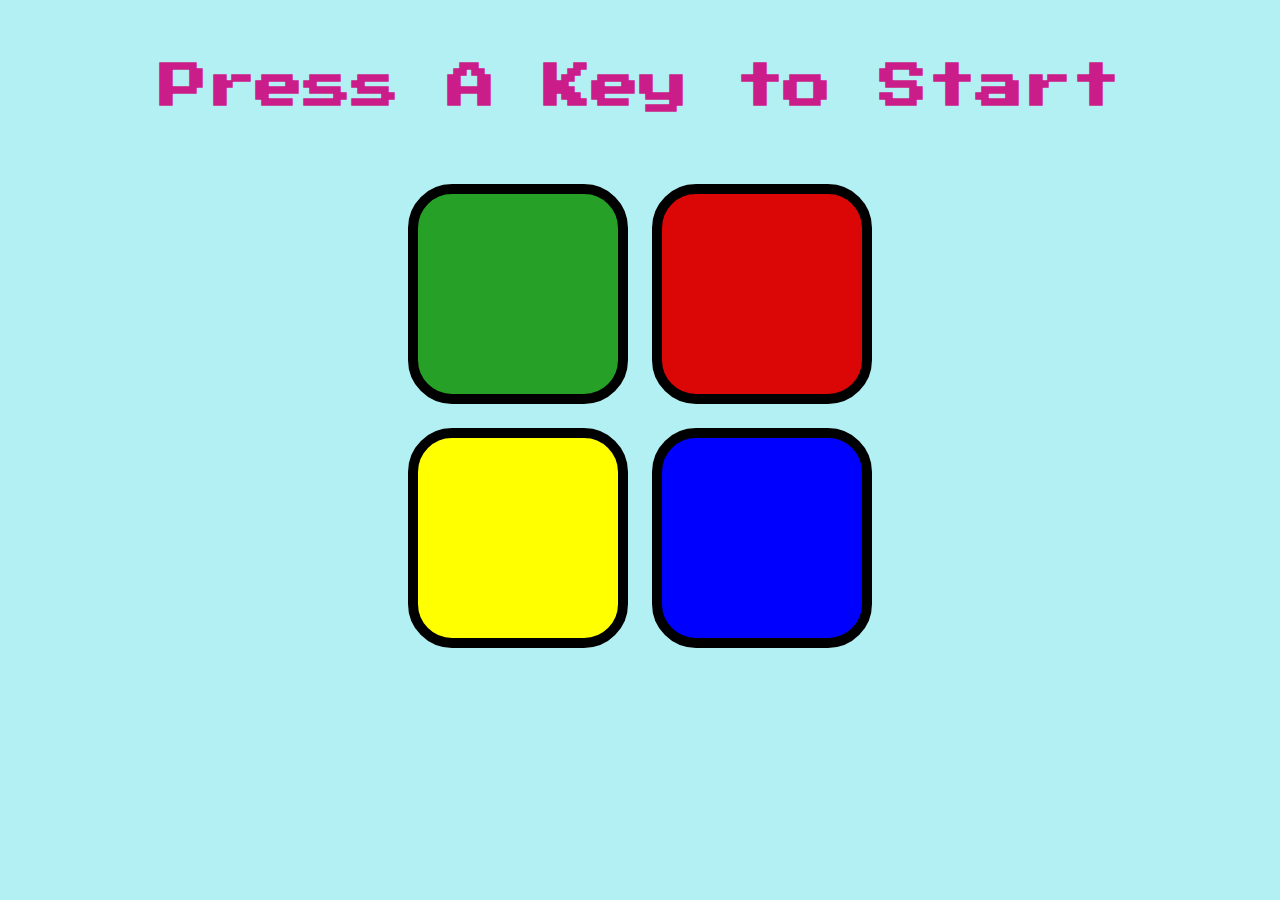
==== index.html @ e5167920 "first commit" ====
<!DOCTYPE html>
<html lang="en" dir="ltr">

<head>
  <meta charset="utf-8">
  <title>Simon</title>
  <link rel="stylesheet" href="styles.css">
  <link href="https://fonts.googleapis.com/css?family=Press+Start+2P" rel="stylesheet">
</head>

<body>
  <h1 id="level-title">Press A Key to Start</h1>
  <div class="container">
    <div class="row">

      <div type="button" id="green" class="btn green">

      </div>

      <div type="button" id="red" class="btn red">

      </div>
    </div>

    <div class="row">

      <div type="button" id="yellow" class="btn yellow">

      </div>
      <div type="button" id="blue" class="btn blue">

      </div>

    </div>

  </div>
  <script src="https://ajax.googleapis.com/ajax/libs/jquery/3.7.0/jquery.min.js"></script>
  <script src="game.js" charset="utf-8"></script>

</body>

</html>
---- styles.css ----
body {
  text-align: center;
  background-color: rgb(179, 240, 243);
}

#level-title {
  font-family: 'Press Start 2P', fantasy;
  font-size: 3rem;
  margin:  5%;
  color: #ca1d8a;
}

.container {
  display: block;
  width: 50%;
  margin: auto;

}

.btn {
  margin: 10px;
  display: inline-block;
  height: 200px;
  width: 200px;
  border: 10px solid black;
  border-radius: 20%;
}

.game-over {
  background-color: red;
  opacity: 0.8;
}

.red {
  background-color: rgb(219, 6, 6);
}

.green {
  background-color: rgb(39, 160, 39);
}

.blue {
  background-color: blue;
}

.yellow {
  background-color: yellow;
}

.pressed {
  box-shadow: 0 0 20px white;
  background-color: grey;
}
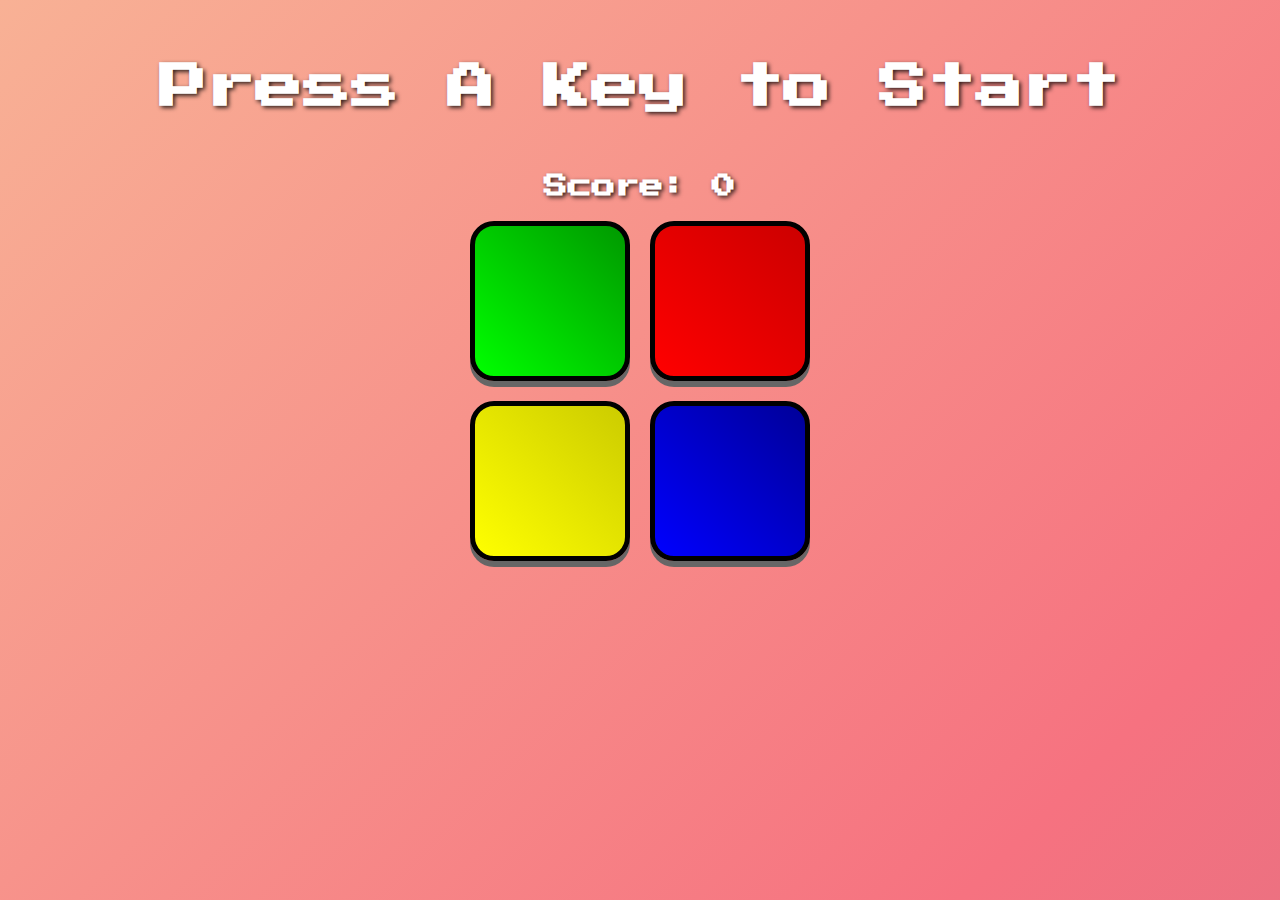
==== commit 2da835cb: "commit" ====
--- a/index.html
+++ b/index.html
@@ -10,33 +10,19 @@
 
 <body>
   <h1 id="level-title">Press A Key to Start</h1>
+  <h2 id="score">Score: 0</h2>
   <div class="container">
     <div class="row">
-
-      <div type="button" id="green" class="btn green">
-
-      </div>
-
-      <div type="button" id="red" class="btn red">
-
-      </div>
+      <div type="button" id="green" class="btn green"></div>
+      <div type="button" id="red" class="btn red"></div>
     </div>
-
     <div class="row">
-
-      <div type="button" id="yellow" class="btn yellow">
-
-      </div>
-      <div type="button" id="blue" class="btn blue">
-
-      </div>
-
+      <div type="button" id="yellow" class="btn yellow"></div>
+      <div type="button" id="blue" class="btn blue"></div>
     </div>
-
   </div>
   <script src="https://ajax.googleapis.com/ajax/libs/jquery/3.7.0/jquery.min.js"></script>
   <script src="game.js" charset="utf-8"></script>
-
 </body>
 
 </html>
--- a/styles.css
+++ b/styles.css
@@ -1,29 +1,80 @@
 body {
   text-align: center;
-  background-color: rgb(179, 240, 243);
+  background: linear-gradient(135deg, #f8b195, #f67280, #c06c84, #6c5b7b, #355c7d);
+  background-size: 400% 400%;
+  animation: gradientBG 15s ease infinite;
+  color: #fff;
+  font-family: 'Press Start 2P', cursive;
+}
+
+@keyframes gradientBG {
+  0% {background-position: 0% 50%;}
+  50% {background-position: 100% 50%;}
+  100% {background-position: 0% 50%;}
+}
+
+#level-title, #score {
+  text-shadow: 2px 2px 4px rgba(0, 0, 0, 0.8);
 }
 
 #level-title {
-  font-family: 'Press Start 2P', fantasy;
   font-size: 3rem;
-  margin:  5%;
-  color: #ca1d8a;
+  margin: 5% 0;
+  color: #fff;
+}
+
+#score {
+  font-size: 1.5rem;
+  margin: 1% 0;
 }
 
 .container {
-  display: block;
+  display: flex;
+  flex-direction: column;
+  align-items: center;
+  justify-content: center;
   width: 50%;
   margin: auto;
+}
 
+.row {
+  display: flex;
 }
 
 .btn {
   margin: 10px;
-  display: inline-block;
-  height: 200px;
-  width: 200px;
-  border: 10px solid black;
-  border-radius: 20%;
+  height: 150px;
+  width: 150px;
+  border: 5px solid black;
+  border-radius: 15%;
+  box-shadow: 0 6px #666;
+  transition: transform 0.2s;
+}
+
+.btn:active {
+  transform: translateY(4px);
+  box-shadow: 0 2px #666;
+}
+
+.red {
+  background: linear-gradient(45deg, #ff0000, #cc0000);
+}
+
+.green {
+  background: linear-gradient(45deg, #00ff00, #009900);
+}
+
+.blue {
+  background: linear-gradient(45deg, #0000ff, #000099);
+}
+
+.yellow {
+  background: linear-gradient(45deg, #ffff00, #cccc00);
+}
+
+.pressed {
+  box-shadow: 0 0 20px white;
+  background-color: grey;
 }
 
 .game-over {
@@ -31,23 +82,12 @@
   opacity: 0.8;
 }
 
-.red {
-  background-color: rgb(219, 6, 6);
+@keyframes btnGlow {
+  0% { box-shadow: 0 0 10px 0 rgba(255, 255, 255, 0.7); }
+  50% { box-shadow: 0 0 20px 10px rgba(255, 255, 255, 1); }
+  100% { box-shadow: 0 0 10px 0 rgba(255, 255, 255, 0.7); }
 }
 
-.green {
-  background-color: rgb(39, 160, 39);
+.btn:hover {
+  animation: btnGlow 1s infinite;
 }
-
-.blue {
-  background-color: blue;
-}
-
-.yellow {
-  background-color: yellow;
-}
-
-.pressed {
-  box-shadow: 0 0 20px white;
-  background-color: grey;
-}
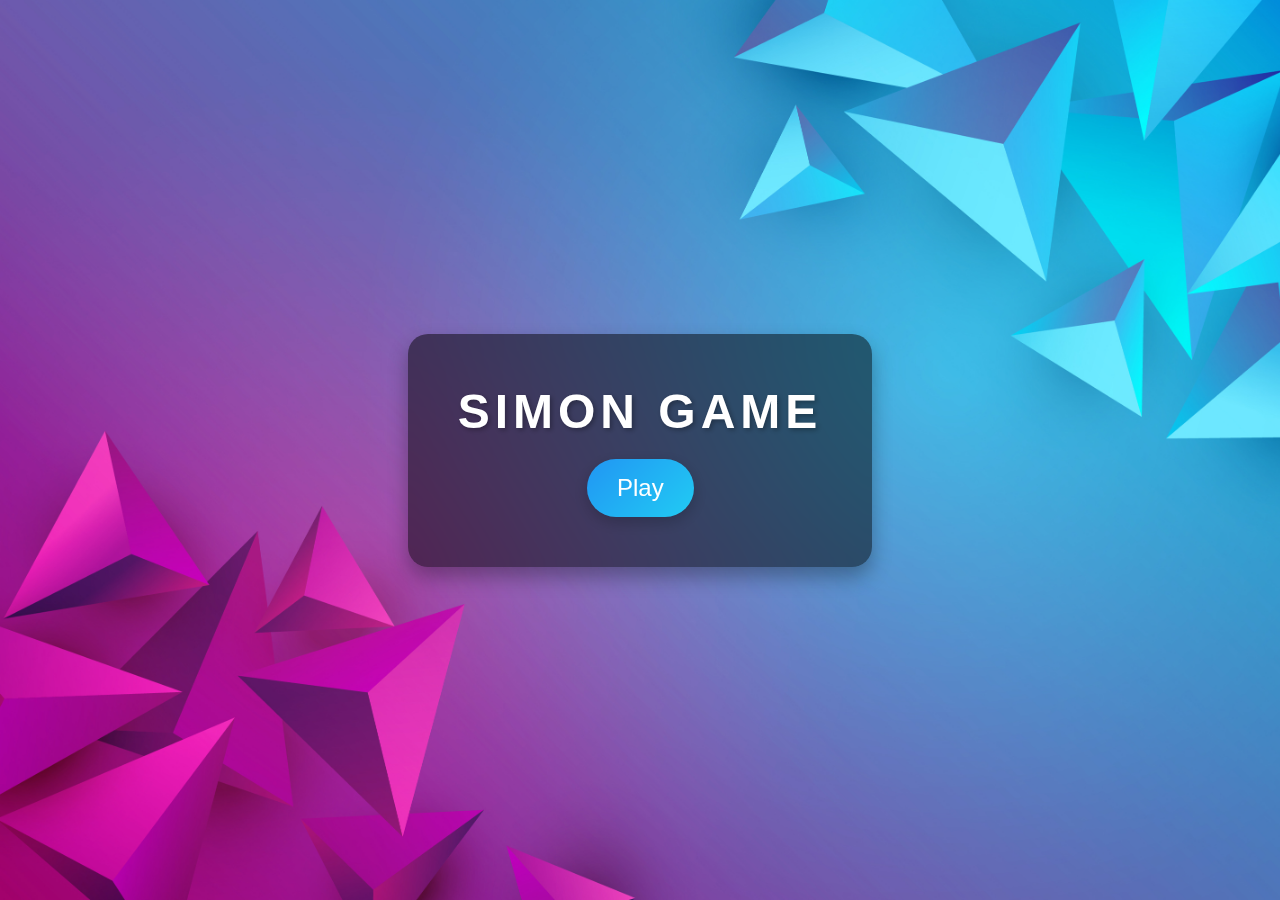
==== commit 45837811: "commit" ====
--- a/index.html
+++ b/index.html
@@ -1,28 +1,15 @@
 <!DOCTYPE html>
-<html lang="en" dir="ltr">
-
+<html lang="en">
 <head>
-  <meta charset="utf-8">
-  <title>Simon</title>
-  <link rel="stylesheet" href="styles.css">
-  <link href="https://fonts.googleapis.com/css?family=Press+Start+2P" rel="stylesheet">
+    <meta charset="UTF-8">
+    <meta name="viewport" content="width=device-width, initial-scale=1.0">
+    <title>Home Page</title>
+    <link rel="stylesheet" href="styleshome.css">
 </head>
-
 <body>
-  <h1 id="level-title">Press A Key to Start</h1>
-  <h2 id="score">Score: 0</h2>
-  <div class="container">
-    <div class="row">
-      <div type="button" id="green" class="btn green"></div>
-      <div type="button" id="red" class="btn red"></div>
+    <div class="container">
+        <h1><b>SIMON GAME</b></h1>
+        <a href="maingame/home.html" class="play-button">Play</a>
     </div>
-    <div class="row">
-      <div type="button" id="yellow" class="btn yellow"></div>
-      <div type="button" id="blue" class="btn blue"></div>
-    </div>
-  </div>
-  <script src="https://ajax.googleapis.com/ajax/libs/jquery/3.7.0/jquery.min.js"></script>
-  <script src="game.js" charset="utf-8"></script>
 </body>
-
 </html>
--- a/styleshome.css
+++ b/styleshome.css
@@ -0,0 +1,95 @@
+/* Basic Reset */
+* {
+    margin: 0;
+    padding: 0;
+    box-sizing: border-box;
+}
+
+/* Body Styling */
+body {
+    display: flex;
+    justify-content: center;
+    align-items: center;
+    height: 100vh;
+    background: linear-gradient(135deg, #ff4081, #81d4fa);
+    font-family: 'Arial', sans-serif;
+    color: white;
+    background-image: url("3430318.jpg");
+    background-repeat:no-repeat;
+
+    background-size:cover;
+    overflow: hidden;
+    position: relative;
+}
+
+/* Container Styling */
+.container {
+    text-align: center;
+    background: rgba(0, 0, 0, 0.5);
+    padding: 50px;
+    border-radius: 20px;
+    box-shadow: 0 10px 20px rgba(0, 0, 0, 0.3);
+    backdrop-filter: blur(10px);
+    position: relative;
+    z-index: 1;
+}
+
+/* Title Styling */
+h1 {
+    font-size: 3em;
+    letter-spacing: 5px;
+    text-shadow: 2px 2px 5px rgba(0, 0, 0, 0.3);
+}
+
+/* Play Button Styling */
+.play-button {
+    display: inline-block;
+    margin-top: 20px;
+    padding: 15px 30px;
+    font-size: 1.5em;
+    color: white;
+    text-decoration: none;
+    background: linear-gradient(135deg, #2196f3, #21cbf3);
+    border: none;
+    border-radius: 30px;
+    box-shadow: 0 5px 15px rgba(0, 0, 0, 0.2);
+    transition: all 0.3s ease;
+    transform: perspective(500px) rotateX(0deg);
+}
+
+.play-button:hover {
+    background: linear-gradient(135deg, #21cbf3, #2196f3);
+    box-shadow: 0 10px 20px rgba(0, 0, 0, 0.4);
+    transform: perspective(500px) rotateX(10deg);
+}
+
+/* 3D Background Elements
+body::before, body::after {
+    content: '';
+    position: absolute;
+    width: 300px;
+    height: 300px;
+    background: rgba(255, 255, 255, 0.1);
+    border-radius: 50%;
+    filter: blur(100px);
+    animation: float 10s infinite;
+} */
+
+body::before {
+    top: 10%;
+    left: 10%;
+}
+
+body::after {
+    bottom: 10%;
+    right: 10%;
+}
+
+@keyframes float {
+    0%, 100% {
+        transform: translateY(0) translateX(0) rotate(0);
+    }
+    50% {
+        transform: translateY(-20px) translateX(20px) rotate(360deg);
+    }
+}
